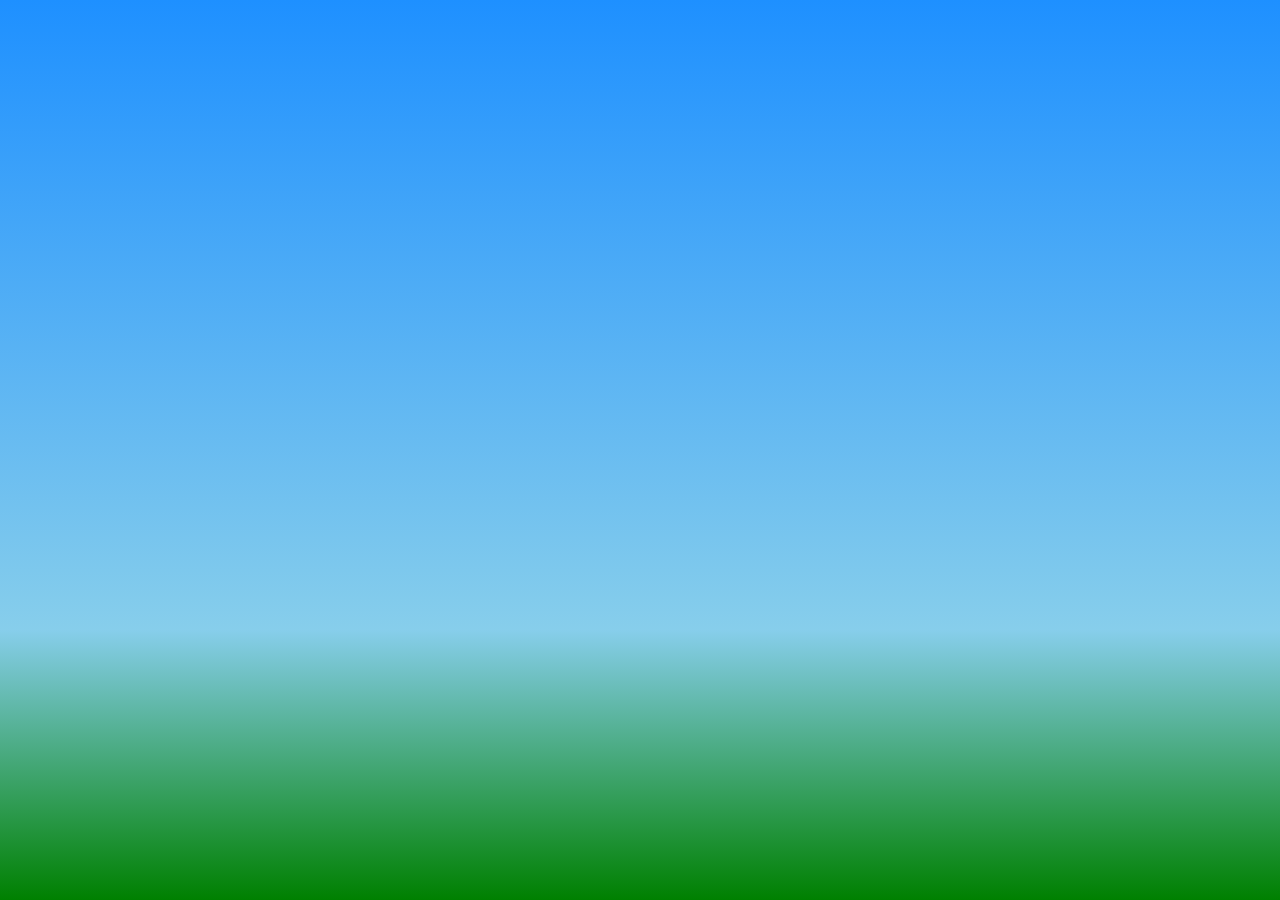
==== final_version/index.html @ 642bf93a "wolken aan" ====
<!DOCTYPE html>
<html lang="en">

<head>
    <meta charset="UTF-8">
    <meta name="viewport" content="width=device-width, initial-scale=1.0">
    <title>tennis</title>
    <!-- <link rel="stylesheet" href="https://fonts.googleapis.com/css2?family=Baloo&display=swap" /> -->
    <script type="module" src="app.js"></script>
</head>

<body>
    <style>
        .sky {
            position: fixed;
            top: 0;
            left: 0;
            width: 100%;
            height: 100%;
            background: linear-gradient(to top, green, #87CEEB 30%, #1E90FF);
            overflow: hidden;
        }

        .cloud {
            background-color: #fff;
            border-radius: 25%;
            position: absolute;
            top: 50px;
            animation: cloudAnimation 20s linear infinite;
        }

        @keyframes cloudAnimation {
            0% {
                left: -20%;
            }

            100% {
                left: 120%;
            }
        }

        app-comp {
            position: relative;
            z-index: 1;
        }
    </style>
    <div class="sky" id="skyContainer"></div>
    <app-comp></app-comp>
    <script>
        function createCloud() {
            const cloud = document.createElement('div');
            cloud.className = 'cloud';
            const minWidth = 200;
            const maxWidth = 300;
            cloud.style.width = Math.floor(Math.random() * (maxWidth - minWidth + 1) + minWidth) + 'px'; // Random width between 300px and 500px
            cloud.style.height = (parseInt(cloud.style.width) / 2) + 'px'; // Set height to half of the width
            cloud.style.left = Math.random() * 100 + 'vw';
            cloud.style.top = Math.random() * 30 + 'vh';
            document.getElementById('skyContainer').appendChild(cloud);
            animateCloud(cloud);
        }
        function animateCloud(cloud) {
            const duration = 100;
            cloud.style.animation = `cloudAnimation ${duration}s linear infinite`;
            cloud.addEventListener('animationiteration', () => {
                // Remove the cloud when the animation completes (outside the screen)
                cloud.remove();
            });
        }
        setInterval(createCloud, 2500); // Set the interval to 5000 milliseconds (5 seconds)
    </script>
</body>

</html>
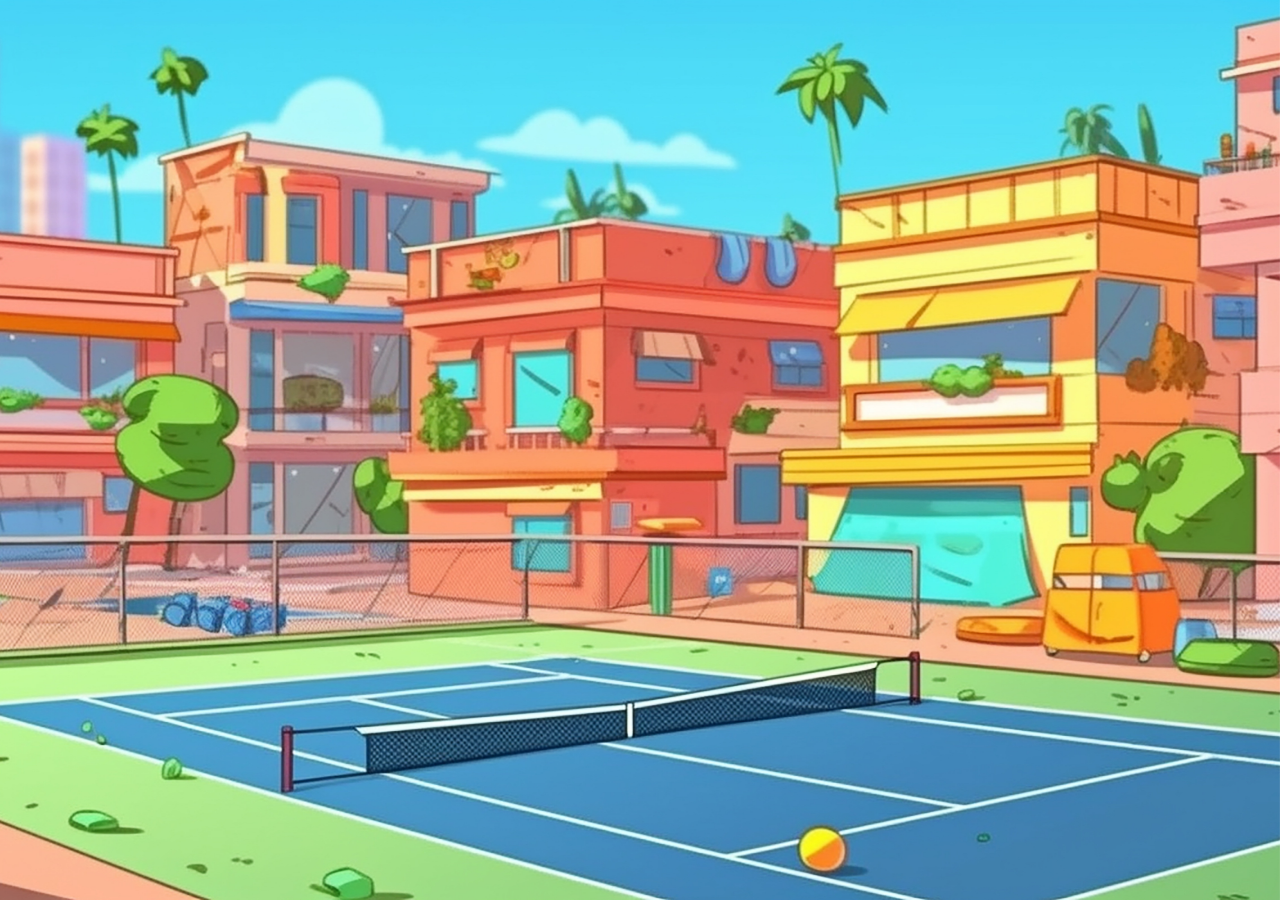
==== commit 7a321c81: "one more" ====
--- a/final_version/index.html
+++ b/final_version/index.html
@@ -5,7 +5,6 @@
     <meta charset="UTF-8">
     <meta name="viewport" content="width=device-width, initial-scale=1.0">
     <title>tennis</title>
-    <!-- <link rel="stylesheet" href="https://fonts.googleapis.com/css2?family=Baloo&display=swap" /> -->
     <script type="module" src="app.js"></script>
 </head>
 
@@ -17,13 +16,10 @@
             left: 0;
             width: 100%;
             height: 100%;
-            background: linear-gradient(to top, green, #87CEEB 30%, #1E90FF);
-            overflow: hidden;
+            background: url('./images/tennis_court.jpg') center/cover;
         }
 
         .cloud {
-            background-color: #fff;
-            border-radius: 25%;
             position: absolute;
             top: 50px;
             animation: cloudAnimation 20s linear infinite;
@@ -48,12 +44,11 @@
     <app-comp></app-comp>
     <script>
         function createCloud() {
-            const cloud = document.createElement('div');
+            const cloud = document.createElement('img');
             cloud.className = 'cloud';
-            const minWidth = 200;
-            const maxWidth = 300;
-            cloud.style.width = Math.floor(Math.random() * (maxWidth - minWidth + 1) + minWidth) + 'px'; // Random width between 300px and 500px
-            cloud.style.height = (parseInt(cloud.style.width) / 2) + 'px'; // Set height to half of the width
+            cloud.src = './images/cloud.png';
+            cloud.style.width = '300px';
+            cloud.style.height = 'auto';
             cloud.style.left = Math.random() * 100 + 'vw';
             cloud.style.top = Math.random() * 30 + 'vh';
             document.getElementById('skyContainer').appendChild(cloud);
@@ -63,11 +58,10 @@
             const duration = 100;
             cloud.style.animation = `cloudAnimation ${duration}s linear infinite`;
             cloud.addEventListener('animationiteration', () => {
-                // Remove the cloud when the animation completes (outside the screen)
                 cloud.remove();
             });
         }
-        setInterval(createCloud, 2500); // Set the interval to 5000 milliseconds (5 seconds)
+        setInterval(createCloud, 10000); 
     </script>
 </body>
 
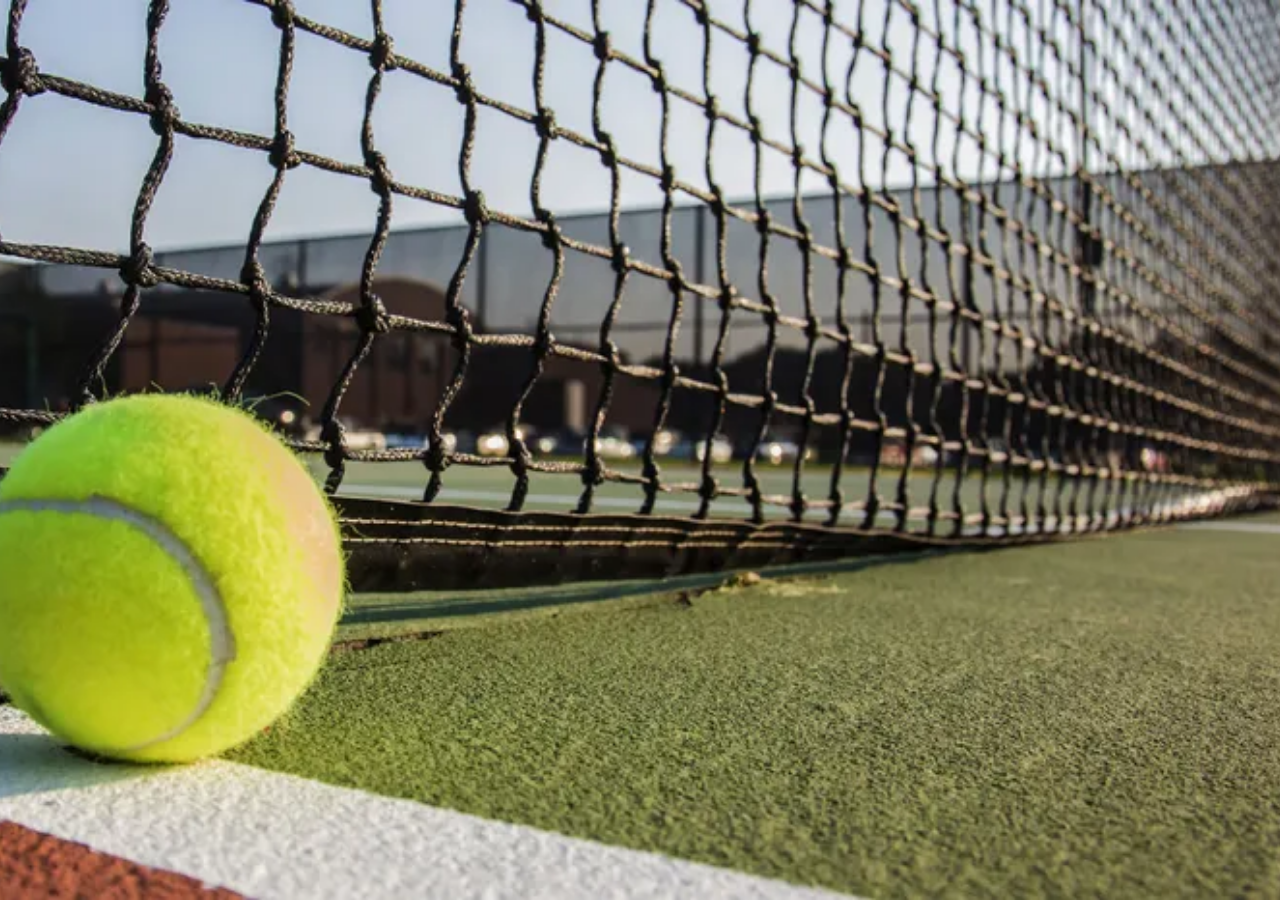
==== commit 2722ceb9: "new" ====
--- a/final_version/index.html
+++ b/final_version/index.html
@@ -19,7 +19,7 @@
             background: url('./images/tennis_court.jpg') center/cover;
         }
 
-        .cloud {
+        /* .cloud {
             position: absolute;
             top: 50px;
             animation: cloudAnimation 20s linear infinite;
@@ -33,7 +33,7 @@
             100% {
                 left: 120%;
             }
-        }
+        } */
 
         app-comp {
             position: relative;
@@ -42,7 +42,7 @@
     </style>
     <div class="sky" id="skyContainer"></div>
     <app-comp></app-comp>
-    <script>
+    <!-- <script>
         function createCloud() {
             const cloud = document.createElement('img');
             cloud.className = 'cloud';
@@ -62,7 +62,7 @@
             });
         }
         setInterval(createCloud, 10000); 
-    </script>
+    </script> -->
 </body>
 
 </html>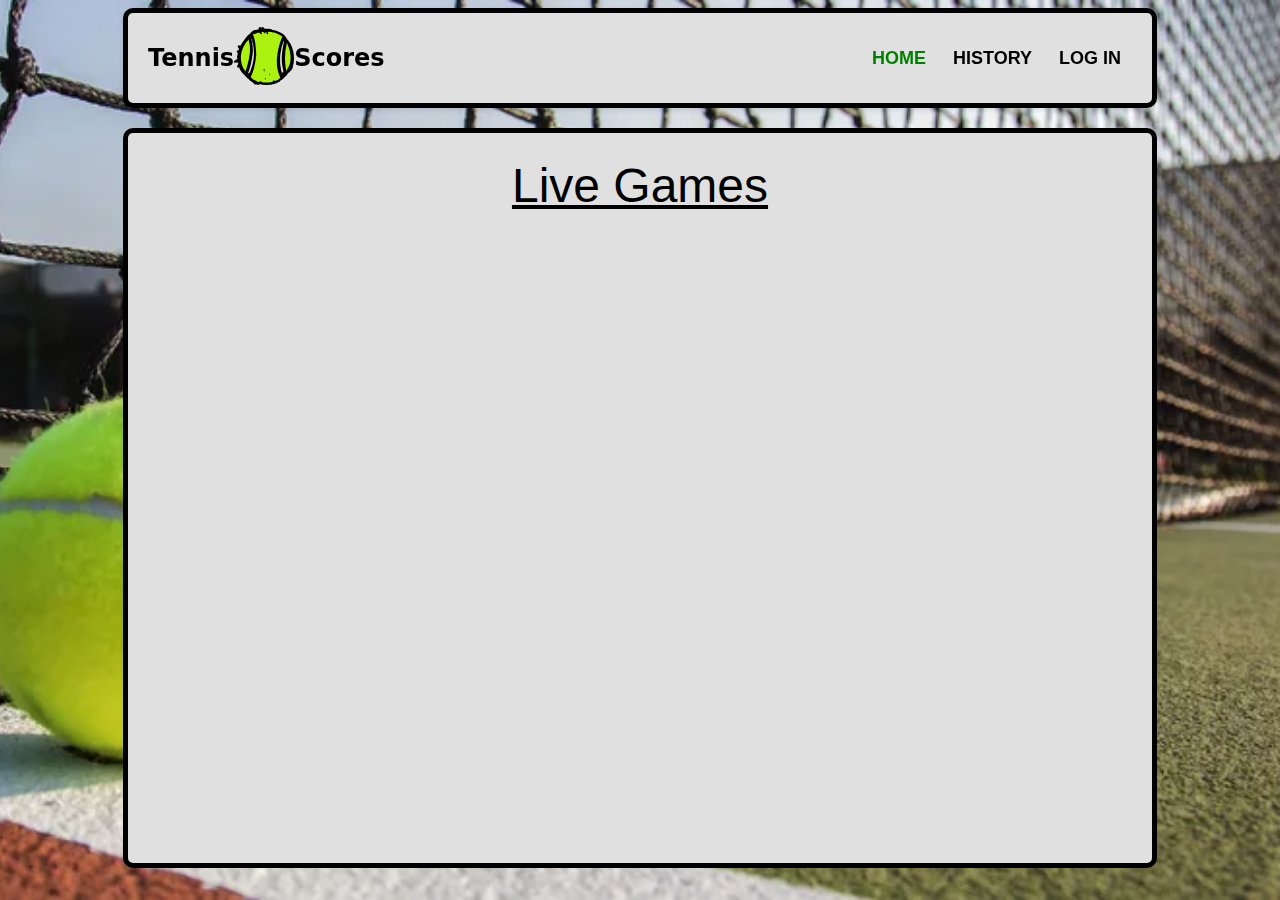
==== commit 233119f2: "icon voor de site, bijna vergeten" ====
--- a/final_version/index.html
+++ b/final_version/index.html
@@ -5,64 +5,14 @@
     <meta charset="UTF-8">
     <meta name="viewport" content="width=device-width, initial-scale=1.0">
     <title>tennis</title>
+    <link rel="stylesheet" href="./index.css">
+    <link rel="icon" href="images/logo.svg"image/png">
     <script type="module" src="app.js"></script>
 </head>
 
 <body>
-    <style>
-        .sky {
-            position: fixed;
-            top: 0;
-            left: 0;
-            width: 100%;
-            height: 100%;
-            background: url('./images/tennis_court.jpg') center/cover;
-        }
-
-        /* .cloud {
-            position: absolute;
-            top: 50px;
-            animation: cloudAnimation 20s linear infinite;
-        }
-
-        @keyframes cloudAnimation {
-            0% {
-                left: -20%;
-            }
-
-            100% {
-                left: 120%;
-            }
-        } */
-
-        app-comp {
-            position: relative;
-            z-index: 1;
-        }
-    </style>
-    <div class="sky" id="skyContainer"></div>
+    <div class="background"></div>
     <app-comp></app-comp>
-    <!-- <script>
-        function createCloud() {
-            const cloud = document.createElement('img');
-            cloud.className = 'cloud';
-            cloud.src = './images/cloud.png';
-            cloud.style.width = '300px';
-            cloud.style.height = 'auto';
-            cloud.style.left = Math.random() * 100 + 'vw';
-            cloud.style.top = Math.random() * 30 + 'vh';
-            document.getElementById('skyContainer').appendChild(cloud);
-            animateCloud(cloud);
-        }
-        function animateCloud(cloud) {
-            const duration = 100;
-            cloud.style.animation = `cloudAnimation ${duration}s linear infinite`;
-            cloud.addEventListener('animationiteration', () => {
-                cloud.remove();
-            });
-        }
-        setInterval(createCloud, 10000); 
-    </script> -->
 </body>
 
 </html>--- a/final_version/index.css
+++ b/final_version/index.css
@@ -0,0 +1,17 @@
+* {
+    font-family: system-ui, -apple-system, BlinkMacSystemFont, 'Segoe UI', Roboto, Oxygen, Ubuntu, Cantarell, 'Open Sans', 'Helvetica Neue', sans-serif;
+}
+
+.background {
+    position: fixed;
+    top: 0;
+    left: 0;
+    width: 100%;
+    height: 100%;
+    background: url('./images/tennis_court.jpg') center/cover;
+}
+
+app-comp {
+    position: relative;
+    z-index: 1;
+}